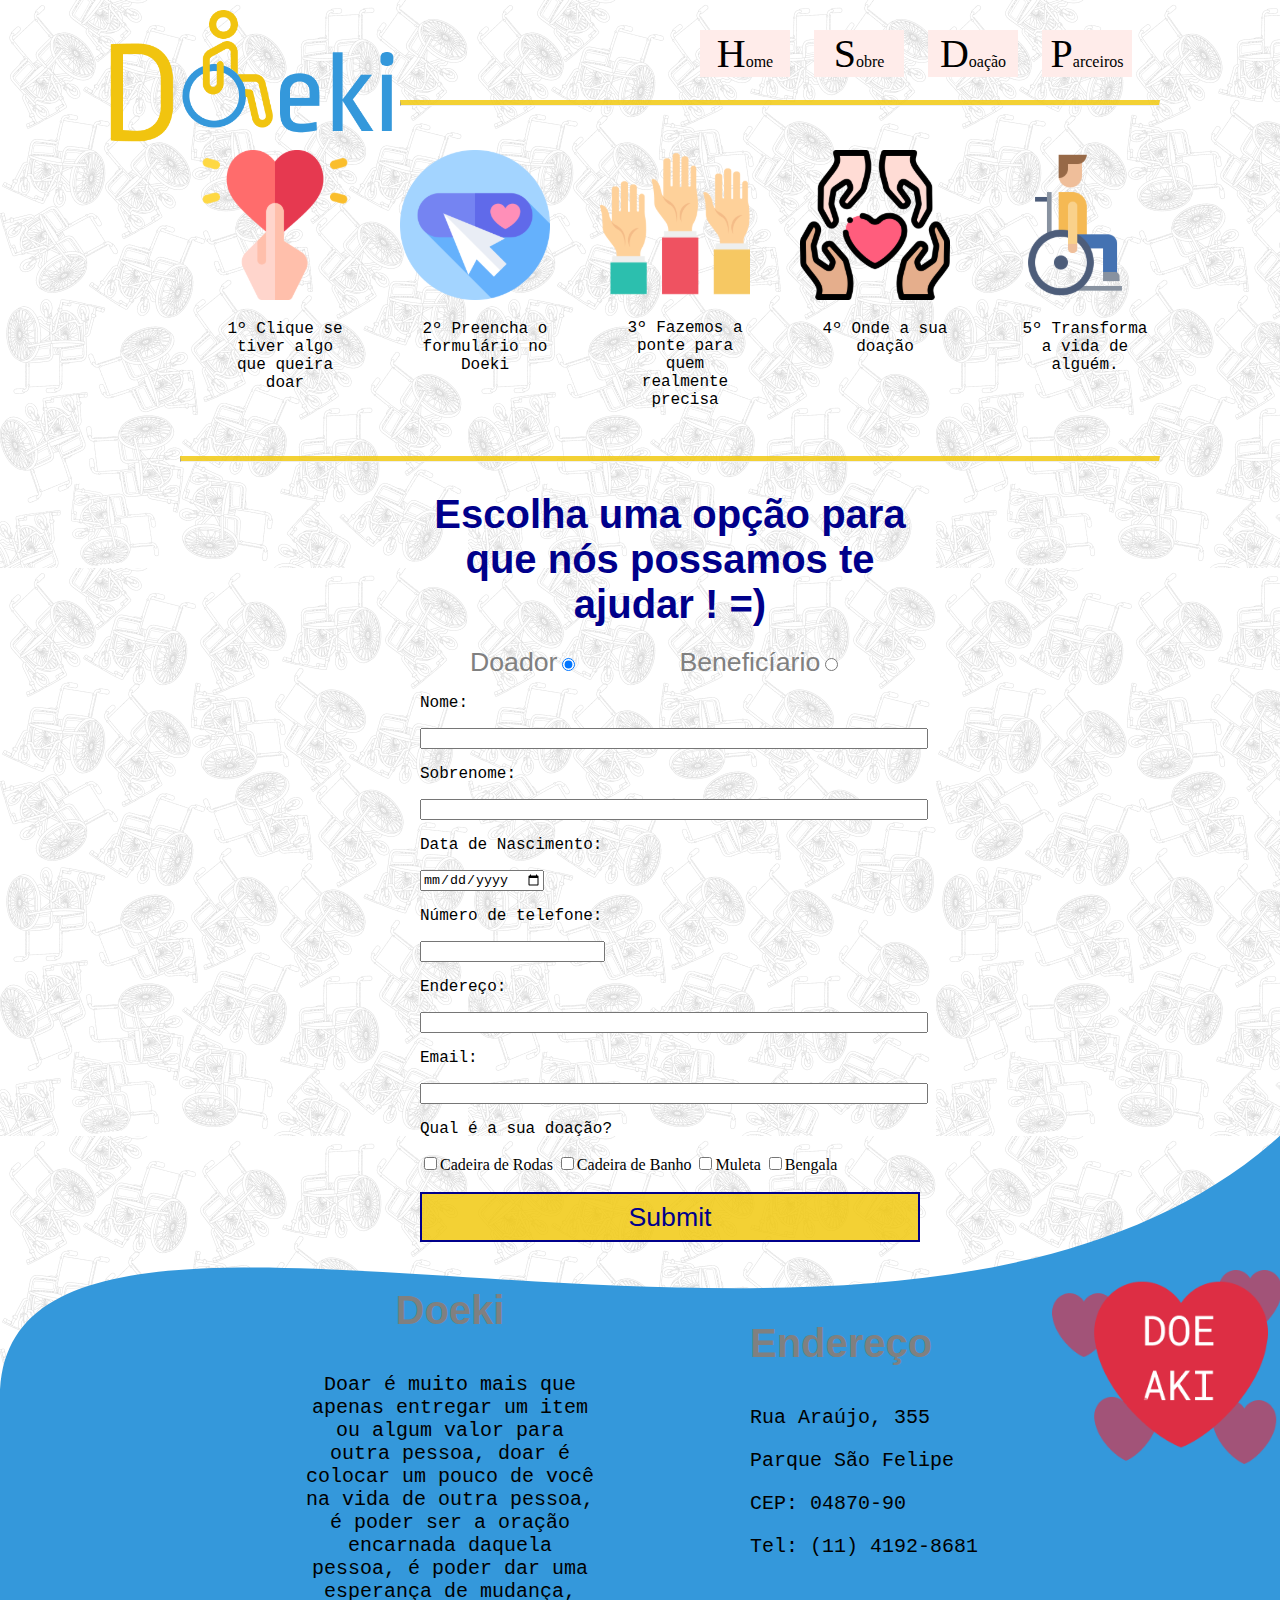
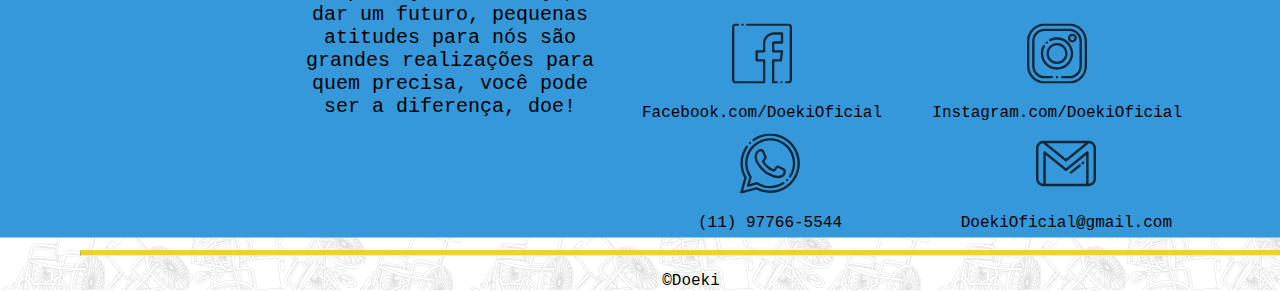
==== doacao.html @ d60c9de2 "Inicio do desenvolvimento do site Doeki, página Home 100% completa e página Doações em processo" ====
<!DOCTYPE html>
<html lang="pt-br">
<head>
    <meta charset="UTF-8">
    <meta name="viewport" content="width=device-width, initial-scale=1.0">
    <title>Doeki | Doação</title>
    <link rel="stylesheet" href="estilos/estilo.css">
</head>
<body>
    <div class="menu2">
        <nav class="menuNav2">
            <div class="bgmenu"><a href="index.html"><span class="drop">H</span>ome</a></div>
            <div class="bgmenu"><a href="sobre.html"><span class="drop">S</span>obre</a></div>
            <div class="bgmenu"><a href="doacao.html"><span class="drop">D</span>oação</a></div>
            <div class="bgmenu"><a href="parceiros.html"><span class="drop">P</span>arceiros</a></div>
        </nav>
        <a href="index.html"><img class="logoDoacao" src="imagens/logoSimFundo.png" alt="Logo-Doeki"></a>
        <hr class="diferente">
    </div>
    <div class="passos">
        <div class="imgApertar">
            <img src="imagens/cliqueCoracao.svg" alt="Clicar-no-Coração" width="150px">
            <p>1º Clique se tiver algo que queira doar</p>
        </div>
        <div class="imgPonteiro">
            <img src="imagens/ponteiro.svg" alt="Ponteiro" width="150px">
            <p>2º Preencha o formulário no Doeki</p>
        </div>
        <div class="imgUniao">
            <img src="imagens/Maos.svg" alt="Mão-Ajudando" width="150px">
            <p>3º Fazemos a ponte para quem realmente precisa</p>
        </div>
        <div class="imgMaoCoracao">
            <img src="imagens/coraMao.svg" alt="Mão-Coração" width="150px">
            <p>4º Onde a sua doação</p>
        </div>
        <div class="imgCadeiranteFeliz">
            <img src="imagens/caderinha.svg" alt="Cadeirante-Feliz" width="150px">
            <p>5º Transforma a vida de alguém.</p>
        </div>
    </div>
    <hr class="divisoriaDoacoes">
    <div class="formulario">
        <h2 class="txtFormulario">Escolha uma opção para que nós possamos te ajudar ! =)</h2>
        <form>
            <div class="conteinerForm">
                <label class="labelForm1" for="radioDoador">Doador</label><input class="radioDoador" type="radio" checked>
                <label class="labelForm2" for="radioBeneficiario">Beneficíario<input class="radioBeneficiario" type="radio"></label>
                <p>Nome: </p>
                <input class="inputNome" type="text">
                <p>Sobrenome: </p>
                <input class="inputSobrenome" type="text">
                <p>Data de Nascimento: </p>
                <input type="date">
                <p>Número de telefone: </p>
                <input type="tel">
                <p>Endereço: </p>
                <input class="inputEndereco" type="text">
                <p>Email: </p>
                <input class="inputEmail" type="text">
                <p>Qual é a sua doação?</p>
                <input type="checkbox" name="item1" value="CadeiradeRodas">Cadeira de Rodas
                <input type="checkbox" name="item2" value="CadeiradeBanho">Cadeira de Banho
                <input type="checkbox" name="item3" value="Muleta">Muleta
                <input type="checkbox" name="item4" value="Bengala">Bengala
                <br><br>
                <input class="botaoEnviar" type="submit">
            </div>
            <div class="fim">
                <section class="fimDoacao">
                    <img src="estilos/imgFooter.svg" alt="BackGround-OndaAzul">
                    <div class="txtDoeki">
                        <h3>Doeki</h3>
                        <p>Doar é muito mais que apenas entregar um item ou algum valor para outra pessoa, doar é colocar um pouco de você na vida de outra pessoa, é poder ser a oração encarnada daquela pessoa, é poder dar uma esperança de mudança, dar um futuro, pequenas atitudes para nós são grandes realizações para quem precisa, você pode ser a diferença, doe!</p>
                    </div>
                    <div class="endereco">
                        <h3 class="enderecoEsq">Endereço</h3>
                       <p>Rua Araújo, 355</p>
                       <p>Parque São Felipe</p>
                       <p>CEP: 04870-90</p>
                       <p>Tel: (11) 4192-8681</p>
                    </div>
                    <div class="botaoDoeaki">
                        <a href="doacao.html"><img class="doeaki" src="imagens/coracao.png" alt="DoeAki"></a>
                    </div>
                    <div class="facebook">
                        <img src="imagens/facebook.svg" alt="Facebook">
                        <p>Facebook.com/DoekiOficial</p>
                    </div>
                    <div class="insta">
                        <img src="imagens/instagram.svg" alt="Instagram">
                        <p>Instagram.com/DoekiOficial</p>
                    </div>
                    <div class="email">
                        <img src="imagens/gmail.svg" alt="Gmail">
                        <p>DoekiOficial@gmail.com</p>
                    </div>
                    <div class="whatsapp">
                        <img src="imagens/whatsapp 3.svg" alt="Whatsapp">
                        <p>(11) 97766-5544</p>
                    </div>
                    <hr>
                    <p>&copy;Doeki</p>
                </section>
            </div>
        </form>
    </div>
        
</body>
</html>
---- estilos/estilo.css ----
body {
    margin-right: 40px;
    margin-left: 100px;
    margin-top: 50px;
    background: url(background-div.png);
}

hr {
    border-top: 5px solid rgba(241, 199, 8, 0.822);
    margin-left: 80px;
    margin-right: 80px;
    
}

p {
    font-family: 'Roboto Mono', monospace;
}

h2{
    color: darkblue;
    text-align: center;
    font-size: 30pt;
    font-family: 'Ropa Sans', sans-serif;
}

h3 {
    color: gray;
    text-align: center;
    font-size: 30pt;
    font-family: 'Ropa Sans', sans-serif;
}
/*Inicio Menu da tela Home*/
.menu1 {
    margin-left: -100px;
    margin-right: -40px;
    margin-top: -50px;
    background-image: url(imagem2.png);
    height: 780px;
    margin-bottom: 30px;
}
.drop {
    font-size: 30pt;
}
.menuNav1 {
    position: absolute;
    top: 60px;
    left: 700px;

}
.menuNav1 a {
    color: white;
    text-decoration: none;
    margin-right: 50px;

}

.logoHome {
    width: 400px;
    position: absolute;
    top: 40px;
    left: 200px;
}

/*Fim Menu da tela Home*/

/*Inicio Resumo Doeki*/
.txtResumo {
    width: 400px;
    display: inline-block;
    vertical-align: top;
    margin-left: 200px;
    margin-top: -35px;
}

.imgResumo {
    display: inline-block;
    width: 400px;
    margin-top: -25px;
    margin-right: 40px;
    margin-left: 50px;
    
}

.amigos {
    height: 300px;
    border-radius: 10px;
    border: gray solid 3px;
    box-shadow: gray 3px 3px 3px;
}
/*Fim Resumo Doeki*/

/*Inicio O poder de mudar uma vida*/
.poderMudar {
    margin-left: 100px;
    
}

.txtPoder {
    width: 800px;
    text-align: center;
    margin: -20px auto 0 auto;
}

.video1 {
    display: inline-block;
    margin-right: 20px;
}

.video2 {
    display: inline-block;
    margin-right: 20px;
}

.video3 {
    display: inline-block;
    margin-bottom: 30px;
}
/*Fim O poder de mudar uma vida*/

/*Inicio Footer Home */
.fimPagina {
    position: absolute;
    width: 1382px;
    height: 837.5px;
    top: 1700px;
    left: 0;
    text-align: center;
    
}

.txtDoeki {
    position: absolute;
    bottom: 100px;
    width: 300px;
    left: 300px;
    font-size: 15pt;
    
}

.endereco {
    position: absolute;
    width: 300px;
    bottom: 260px;
    font-size: 15pt;
    left: 750px;
    text-align: left;
    
}

.enderecoEsq {
    text-align: left;
}

.doeaki {
    position: absolute;
    width: 230px;
    right: 100px;
    top: 270px;
}

.facebook {
    position: absolute;
    bottom: 100px;
    right: 500px;
}

.insta {
    position: absolute;
    bottom: 100px;
    right: 200px;
}

.whatsapp {
    position: absolute;
    bottom: -10px;
    right: 540px;
}

.email {
    position: absolute;
    bottom: -10px;
    right: 210px;
}
/*Fim Footer Home*/

/*Inicio menu demais telas*/
.logoDoacao {
    width: 300px;
    position: absolute;
    top: 10px;
}

.menuNav2 {
    position: absolute;
    top: 30px;
    left: 700px;

}
.bgmenu {
    background-color: rgb(255, 236, 234);
    width: 90px;
    display: inline-block;
    margin-right: 20px;
    text-align: center;
}
.menuNav2 a {
    color: black;
    text-decoration: none;
    width: 40px;
}

.diferente {
    margin-left: 300px;
    margin-top: 100px;
}
/*Fim menu demais telas*/

/*Inicio Passo para doar no Doeki*/
.passos {
    text-align: center;
}

.passos p {
    margin-left: 20px;
}

.imgApertar {
    width: 150px;
    position: absolute;
    top: 150px;
    left: 200px;
}

.imgPonteiro {
    width: 150px;
    position: absolute;
    top: 150px;
    left: 400px;
}

.imgUniao {
    width: 150px;
    position: absolute;
    top: 150px;
    left: 600px;
}

.imgMaoCoracao {
    width: 150px;
    position: absolute;
    top: 150px;
    left: 800px;
}

.imgCadeiranteFeliz {
    width: 150px;
    position: absolute;
    top: 150px;
    left: 1000px;
}

.divisoriaDoacoes {
    margin-top: 350px;
}
/*Fim Passo para doar no Doeki*/

/*Inicio Formulário*/
.formulario {
    text-align: center;
}

.conteinerForm {
    margin: 0 auto 0 auto;
    text-align: left;
    width: 500px;
}

.txtFormulario {
    width: 500px;
    margin: 30px auto 20px auto;
}

.labelForm1, .labelForm2 {
    color: gray;
    text-align: center;
    font-size: 20pt;
    font-family: 'Ropa Sans', sans-serif;
    margin-left: 50px;
}

.radioDoador {
    margin-right: 50px;
}

.inputNome, .inputSobrenome, .inputEndereco, .inputEmail {
    width: 500px;
}

.botaoEnviar {
    width: 500px;
    height: 50px;
    font-size: 20pt;
    background-color: rgba(241, 199, 8, 0.822);
    color: darkblue;
    border: 2px darkblue solid;
}
/*Fim Formulário*/

/*Inicio Footer doação*/
.fimDoacao {
    position: absolute;
    width: 1382px;
    height: 837.5px;
    left: 0;
    text-align: center;
    top: 1000px;
    
}

.txtDoeki {
    position: absolute;
    bottom: 100px;
    width: 300px;
    left: 300px;
    font-size: 15pt;
    
}

.endereco {
    position: absolute;
    width: 300px;
    bottom: 260px;
    font-size: 15pt;
    left: 750px;
    text-align: left;
    
}

.enderecoEsq {
    text-align: left;
}

.doeaki {
    position: absolute;
    width: 230px;
    right: 100px;
    top: 270px;
}

.facebook {
    position: absolute;
    bottom: 100px;
    right: 500px;
}

.insta {
    position: absolute;
    bottom: 100px;
    right: 200px;
}

.whatsapp {
    position: absolute;
    bottom: -10px;
    right: 540px;
}

.email {
    position: absolute;
    bottom: -10px;
    right: 210px;
}
/*Fim Footer doação*/
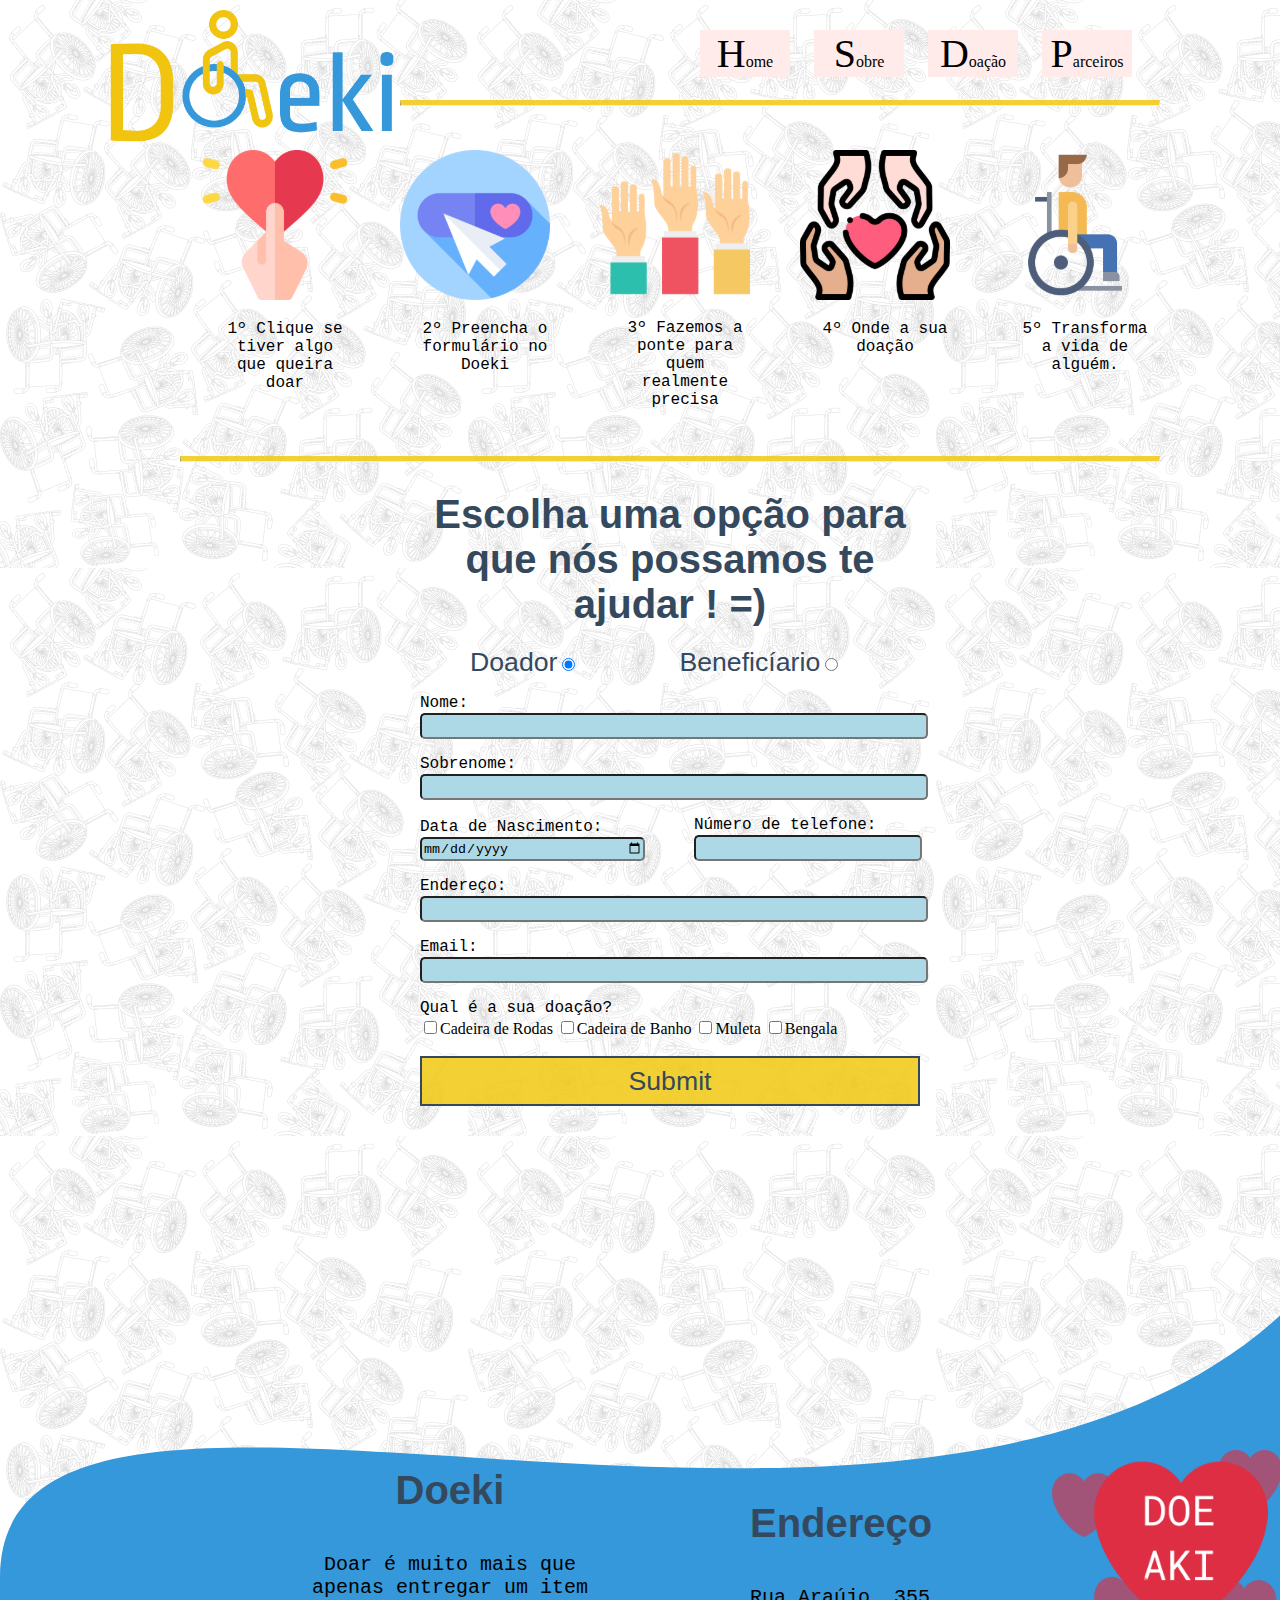
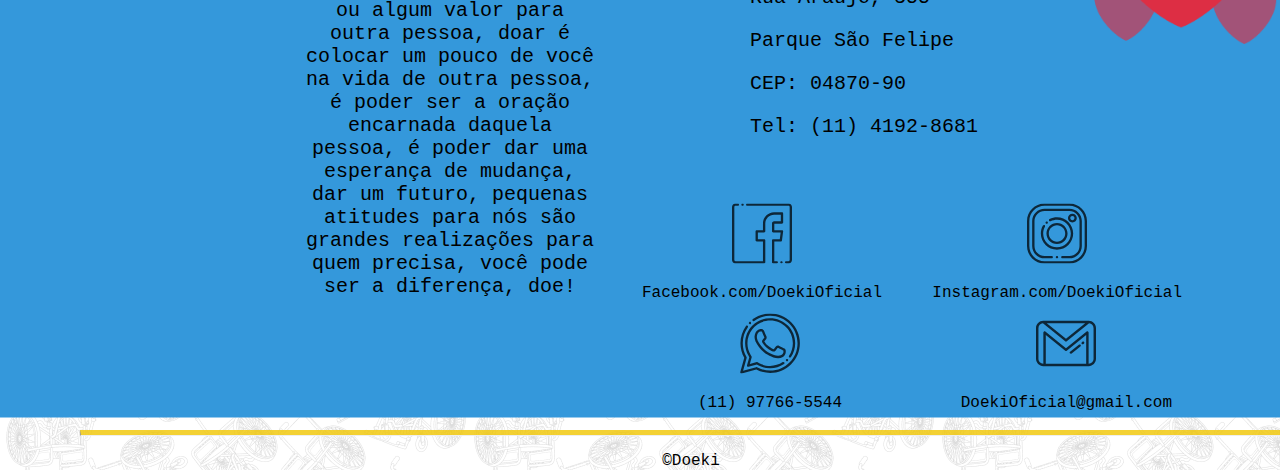
==== commit 47522cf5: "Pagina doação terminada, cores atualizadas e formulário completo em HTML" ====
--- a/doacao.html
+++ b/doacao.html
@@ -1,11 +1,13 @@
 <!DOCTYPE html>
 <html lang="pt-br">
+
 <head>
     <meta charset="UTF-8">
     <meta name="viewport" content="width=device-width, initial-scale=1.0">
     <title>Doeki | Doação</title>
     <link rel="stylesheet" href="estilos/estilo.css">
 </head>
+
 <body>
     <div class="menu2">
         <nav class="menuNav2">
@@ -44,67 +46,79 @@
         <h2 class="txtFormulario">Escolha uma opção para que nós possamos te ajudar ! =)</h2>
         <form>
             <div class="conteinerForm">
-                <label class="labelForm1" for="radioDoador">Doador</label><input class="radioDoador" type="radio" checked>
-                <label class="labelForm2" for="radioBeneficiario">Beneficíario<input class="radioBeneficiario" type="radio"></label>
+                <label class="labelForm1" for="radioDoador">Doador</label><input class="radioDoador" type="radio"
+                    checked>
+                <label class="labelForm2" for="radioBeneficiario">Beneficíario<input class="radioBeneficiario"
+                        type="radio"></label>
                 <p>Nome: </p>
                 <input class="inputNome" type="text">
                 <p>Sobrenome: </p>
                 <input class="inputSobrenome" type="text">
-                <p>Data de Nascimento: </p>
-                <input type="date">
-                <p>Número de telefone: </p>
-                <input type="tel">
+                <div class="dataNasc">
+                    <p>Data de Nascimento: </p>
+                    <input class="inputData" type="date">
+                </div>
+                <div class="telefone">
+                    <p>Número de telefone: </p>
+                    <input class="inputTel" type="text">
+                </div>
                 <p>Endereço: </p>
                 <input class="inputEndereco" type="text">
                 <p>Email: </p>
                 <input class="inputEmail" type="text">
                 <p>Qual é a sua doação?</p>
-                <input type="checkbox" name="item1" value="CadeiradeRodas">Cadeira de Rodas
-                <input type="checkbox" name="item2" value="CadeiradeBanho">Cadeira de Banho
-                <input type="checkbox" name="item3" value="Muleta">Muleta
-                <input type="checkbox" name="item4" value="Bengala">Bengala
+                <input class="check" type="checkbox" name="item1" value="CadeiradeRodas">Cadeira de Rodas
+                <input class="check" type="checkbox" name="item2" value="CadeiradeBanho">Cadeira de Banho
+                <input class="check" type="checkbox" name="item3" value="Muleta">Muleta
+                <input class="check" type="checkbox" name="item4" value="Bengala">Bengala
                 <br><br>
                 <input class="botaoEnviar" type="submit">
             </div>
-            <div class="fim">
-                <section class="fimDoacao">
-                    <img src="estilos/imgFooter.svg" alt="BackGround-OndaAzul">
-                    <div class="txtDoeki">
-                        <h3>Doeki</h3>
-                        <p>Doar é muito mais que apenas entregar um item ou algum valor para outra pessoa, doar é colocar um pouco de você na vida de outra pessoa, é poder ser a oração encarnada daquela pessoa, é poder dar uma esperança de mudança, dar um futuro, pequenas atitudes para nós são grandes realizações para quem precisa, você pode ser a diferença, doe!</p>
-                    </div>
-                    <div class="endereco">
-                        <h3 class="enderecoEsq">Endereço</h3>
-                       <p>Rua Araújo, 355</p>
-                       <p>Parque São Felipe</p>
-                       <p>CEP: 04870-90</p>
-                       <p>Tel: (11) 4192-8681</p>
-                    </div>
-                    <div class="botaoDoeaki">
-                        <a href="doacao.html"><img class="doeaki" src="imagens/coracao.png" alt="DoeAki"></a>
-                    </div>
-                    <div class="facebook">
-                        <img src="imagens/facebook.svg" alt="Facebook">
-                        <p>Facebook.com/DoekiOficial</p>
-                    </div>
-                    <div class="insta">
-                        <img src="imagens/instagram.svg" alt="Instagram">
-                        <p>Instagram.com/DoekiOficial</p>
-                    </div>
-                    <div class="email">
-                        <img src="imagens/gmail.svg" alt="Gmail">
-                        <p>DoekiOficial@gmail.com</p>
-                    </div>
-                    <div class="whatsapp">
-                        <img src="imagens/whatsapp 3.svg" alt="Whatsapp">
-                        <p>(11) 97766-5544</p>
-                    </div>
-                    <hr>
-                    <p>&copy;Doeki</p>
-                </section>
-            </div>
         </form>
     </div>
-        
+
+    <div class="finalDoacao">
+        <section class="fimDoacao">
+            <img src="estilos/imgFooter.svg" alt="BackGround-OndaAzul">
+            <div class="txtDoeki">
+                <h3>Doeki</h3>
+                <p>Doar é muito mais que apenas entregar um item ou algum valor para outra pessoa, doar é colocar um
+                    pouco de você na vida de outra pessoa, é poder ser a oração encarnada daquela pessoa, é poder dar
+                    uma esperança de mudança, dar um futuro, pequenas atitudes para nós são grandes realizações para
+                    quem precisa, você pode ser a diferença, doe!</p>
+            </div>
+            <div class="endereco">
+                <h3 class="enderecoEsq">Endereço</h3>
+                <p>Rua Araújo, 355</p>
+                <p>Parque São Felipe</p>
+                <p>CEP: 04870-90</p>
+                <p>Tel: (11) 4192-8681</p>
+            </div>
+            <div class="botaoDoeaki">
+                <a href="doacao.html"><img class="doeaki" src="imagens/coracao.png" alt="DoeAki"></a>
+            </div>
+            <div class="facebook">
+                <img src="imagens/facebook.svg" alt="Facebook">
+                <p>Facebook.com/DoekiOficial</p>
+            </div>
+            <div class="insta">
+                <img src="imagens/instagram.svg" alt="Instagram">
+                <p>Instagram.com/DoekiOficial</p>
+            </div>
+            <div class="email">
+                <img src="imagens/gmail.svg" alt="Gmail">
+                <p>DoekiOficial@gmail.com</p>
+            </div>
+            <div class="whatsapp">
+                <img src="imagens/whatsapp 3.svg" alt="Whatsapp">
+                <p>(11) 97766-5544</p>
+            </div>
+            <hr>
+            <p>&copy;Doeki</p>
+        </section>
+    </div>
+
+
 </body>
+
 </html>--- a/estilos/estilo.css
+++ b/estilos/estilo.css
@@ -18,14 +18,14 @@
 }
 
 h2{
-    color: darkblue;
+    color: #34495E;
     text-align: center;
     font-size: 30pt;
     font-family: 'Ropa Sans', sans-serif;
 }
 
 h3 {
-    color: gray;
+    color: #34495E;
     text-align: center;
     font-size: 30pt;
     font-family: 'Ropa Sans', sans-serif;
@@ -123,10 +123,10 @@
     position: absolute;
     width: 1382px;
     height: 837.5px;
-    top: 1700px;
+    top: 1830px;
     left: 0;
     text-align: center;
-    
+    border: dotted red 1px;
 }
 
 .txtDoeki {
@@ -272,8 +272,15 @@
 
 .conteinerForm {
     margin: 0 auto 0 auto;
+    width: 500px;
     text-align: left;
-    width: 500px;
+}
+
+
+
+.conteinerForm p {
+    margin-bottom: 1px;
+    
 }
 
 .txtFormulario {
@@ -282,7 +289,7 @@
 }
 
 .labelForm1, .labelForm2 {
-    color: gray;
+    color: #34495E;
     text-align: center;
     font-size: 20pt;
     font-family: 'Ropa Sans', sans-serif;
@@ -293,17 +300,39 @@
     margin-right: 50px;
 }
 
+.dataNasc {
+    margin-right:45px ;
+    width: 225px ;
+    display: inline-block;
+}
+
+.telefone {
+    width: 225px;
+    display: inline-block;
+}
+
+.inputData, .inputTel {
+    background-color: lightblue;
+    border-radius: 5px;
+    height: 20px;
+    width: 220px;
+}
+
 .inputNome, .inputSobrenome, .inputEndereco, .inputEmail {
     width: 500px;
-}
-
-.botaoEnviar {
+    background-color: lightblue;
+    border-radius: 5px;
+    height: 20px;
+
+}
+
+.conteinerForm .botaoEnviar {
     width: 500px;
     height: 50px;
     font-size: 20pt;
     background-color: rgba(241, 199, 8, 0.822);
-    color: darkblue;
-    border: 2px darkblue solid;
+    color: #34495E;
+    border: 2px #34495E solid;
 }
 /*Fim Formulário*/
 
@@ -314,8 +343,7 @@
     height: 837.5px;
     left: 0;
     text-align: center;
-    top: 1000px;
-    
+    top: 1180px;
 }
 
 .txtDoeki {
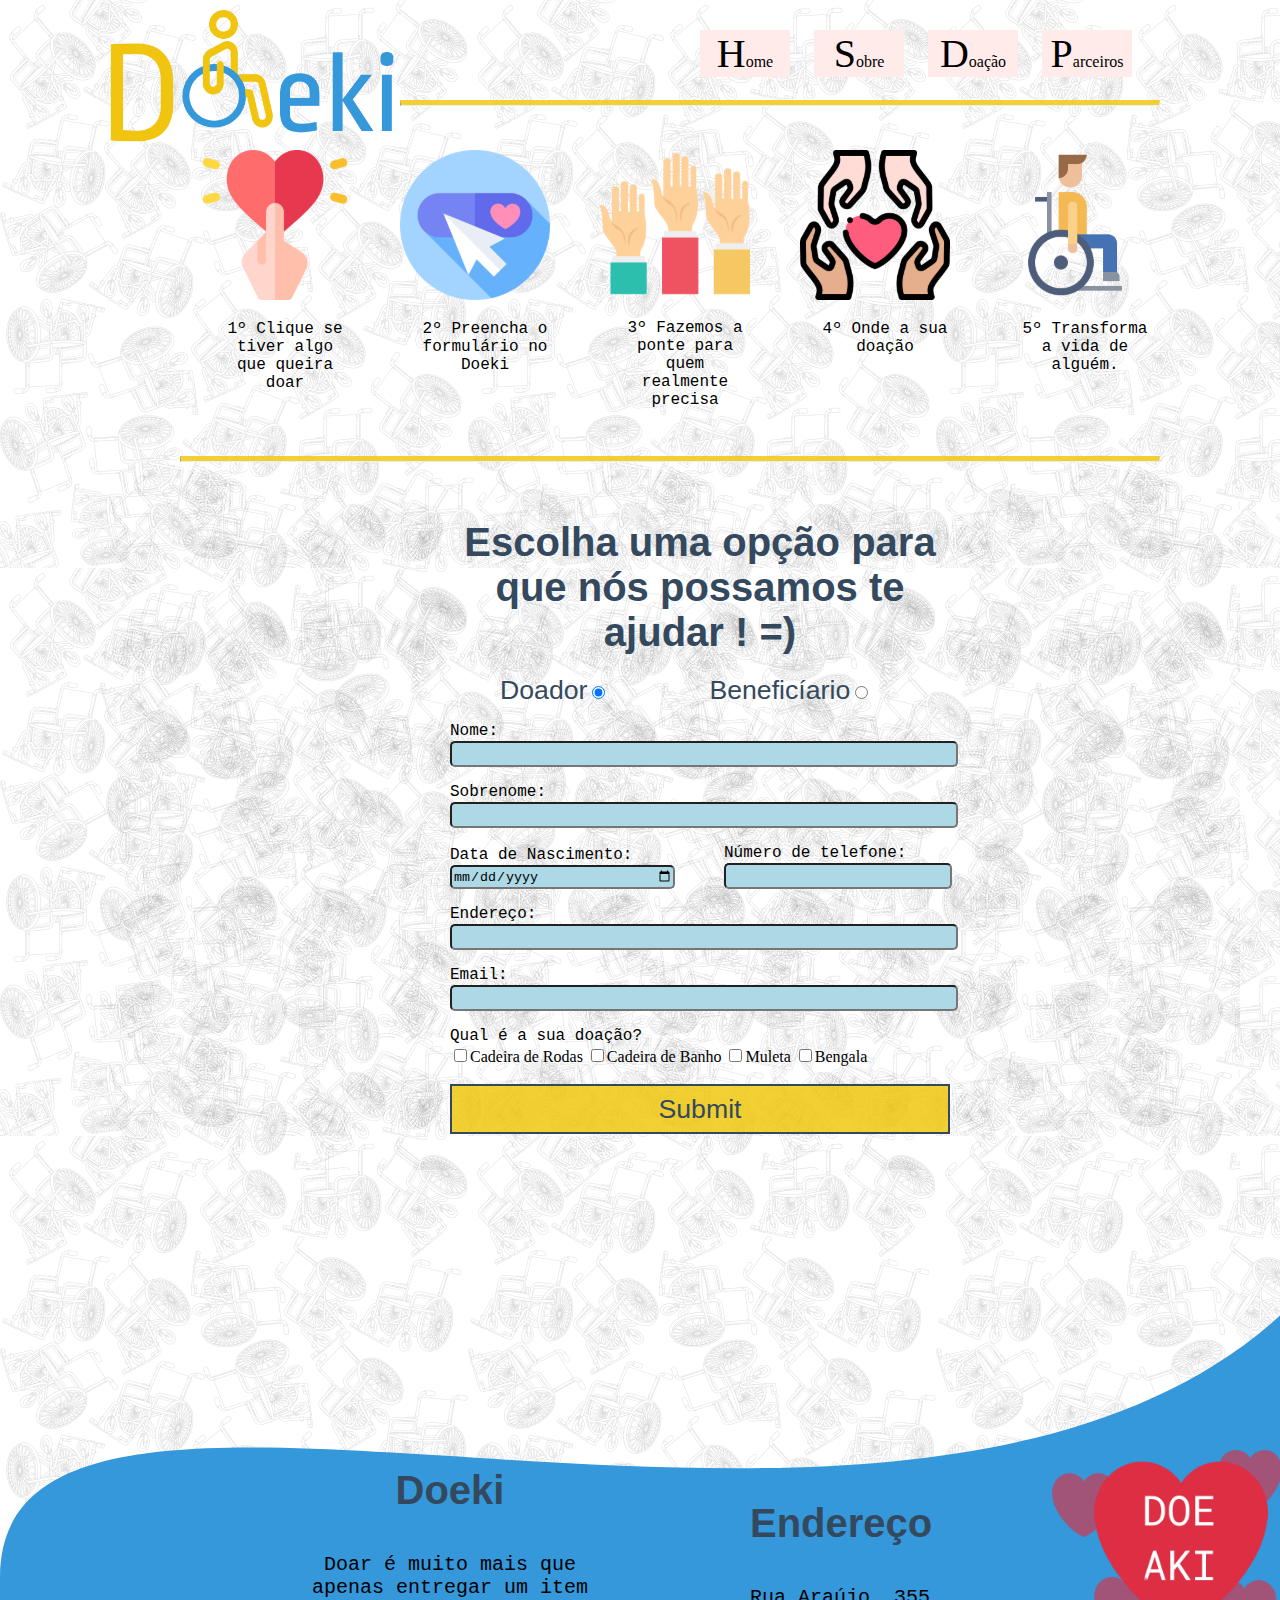
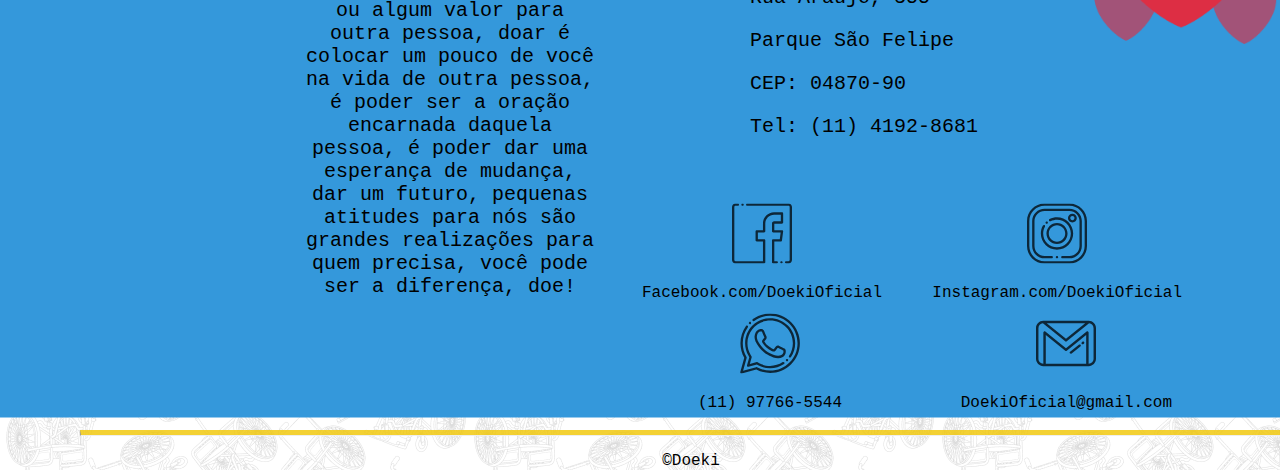
==== commit 4d5b2f6c: "Adicionado um iframe para o formulário e duas páginas para serem usadas em formulários diferentes" ====
--- a/doacao.html
+++ b/doacao.html
@@ -43,37 +43,8 @@
     </div>
     <hr class="divisoriaDoacoes">
     <div class="formulario">
-        <h2 class="txtFormulario">Escolha uma opção para que nós possamos te ajudar ! =)</h2>
-        <form>
-            <div class="conteinerForm">
-                <label class="labelForm1" for="radioDoador">Doador</label><input class="radioDoador" type="radio"
-                    checked>
-                <label class="labelForm2" for="radioBeneficiario">Beneficíario<input class="radioBeneficiario"
-                        type="radio"></label>
-                <p>Nome: </p>
-                <input class="inputNome" type="text">
-                <p>Sobrenome: </p>
-                <input class="inputSobrenome" type="text">
-                <div class="dataNasc">
-                    <p>Data de Nascimento: </p>
-                    <input class="inputData" type="date">
-                </div>
-                <div class="telefone">
-                    <p>Número de telefone: </p>
-                    <input class="inputTel" type="text">
-                </div>
-                <p>Endereço: </p>
-                <input class="inputEndereco" type="text">
-                <p>Email: </p>
-                <input class="inputEmail" type="text">
-                <p>Qual é a sua doação?</p>
-                <input class="check" type="checkbox" name="item1" value="CadeiradeRodas">Cadeira de Rodas
-                <input class="check" type="checkbox" name="item2" value="CadeiradeBanho">Cadeira de Banho
-                <input class="check" type="checkbox" name="item3" value="Muleta">Muleta
-                <input class="check" type="checkbox" name="item4" value="Bengala">Bengala
-                <br><br>
-                <input class="botaoEnviar" type="submit">
-            </div>
+       <iframe src="formularioDoador.html" frameborder="0"></iframe>
+    </div>
         </form>
     </div>
 
--- a/estilos/estilo.css
+++ b/estilos/estilo.css
@@ -334,6 +334,11 @@
     color: #34495E;
     border: 2px #34495E solid;
 }
+
+iframe {
+    width: 100%;
+    height: 700px;
+}
 /*Fim Formulário*/
 
 /*Inicio Footer doação*/
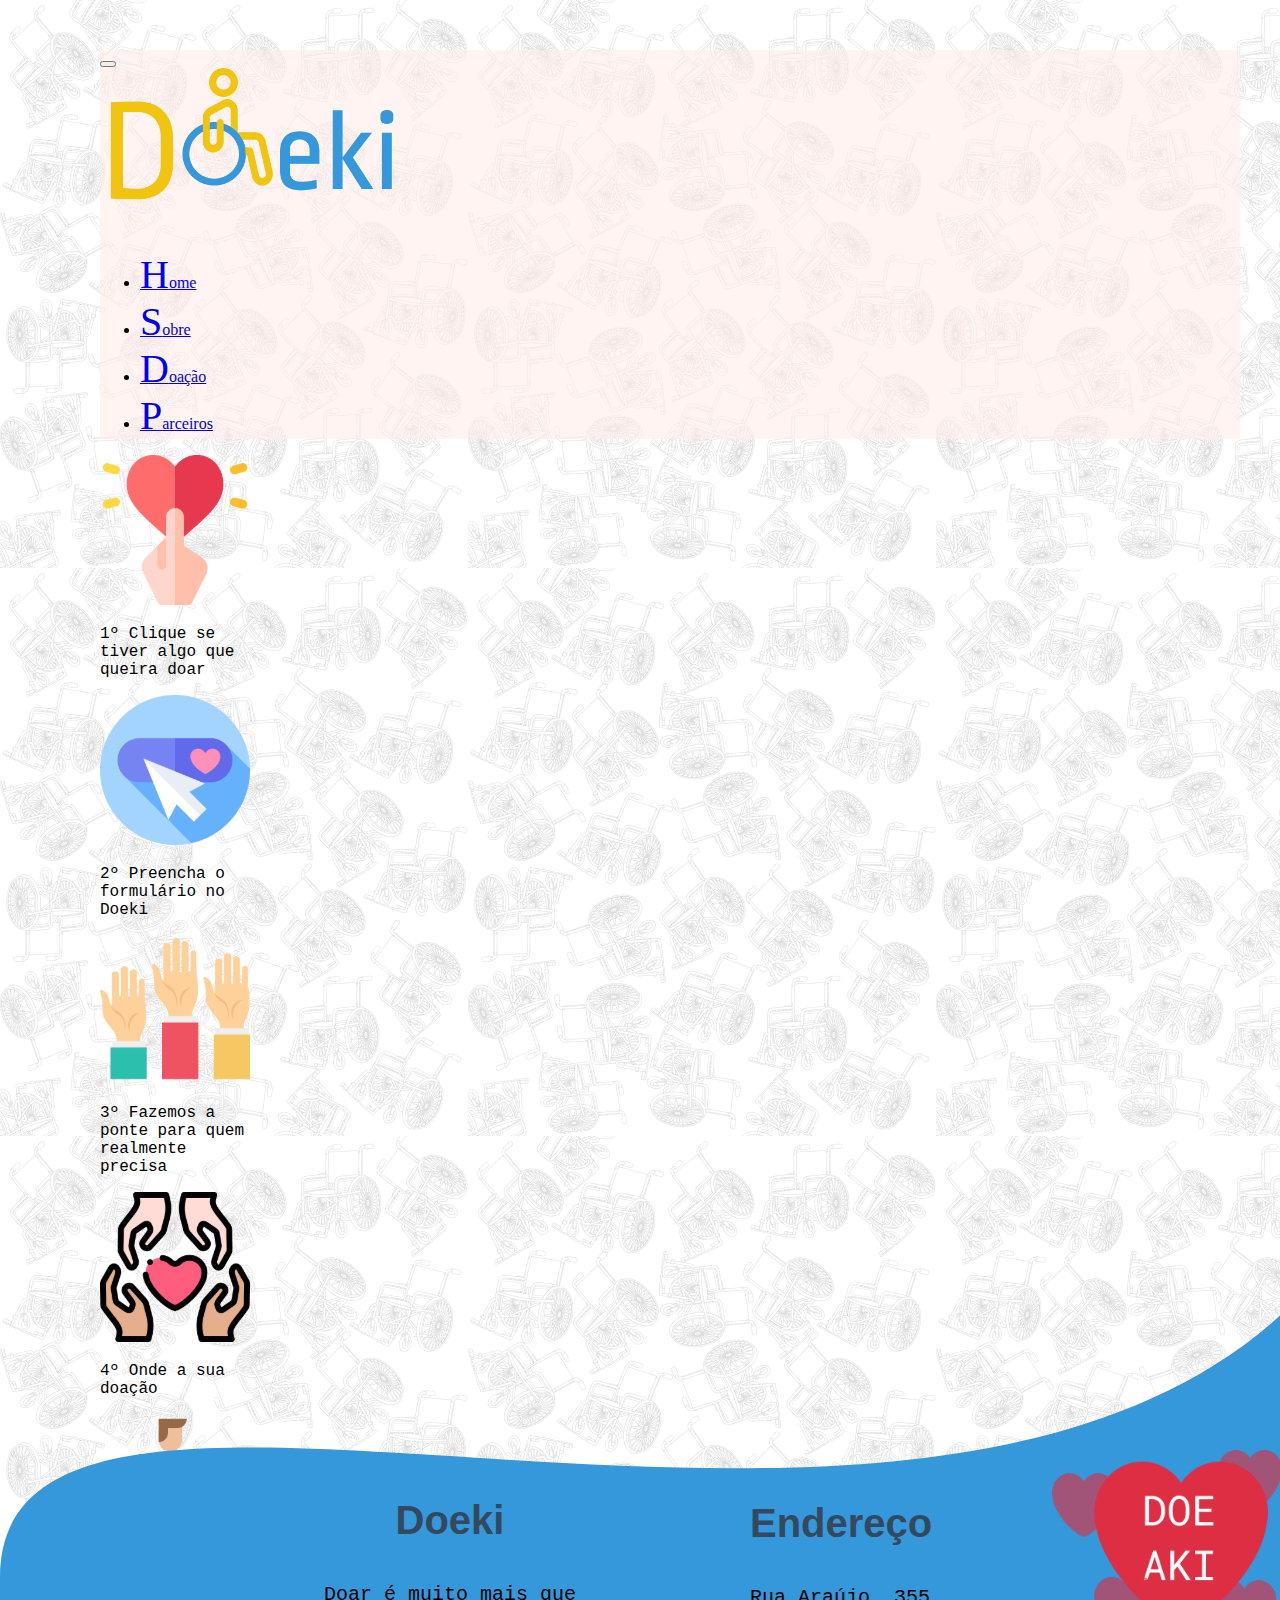
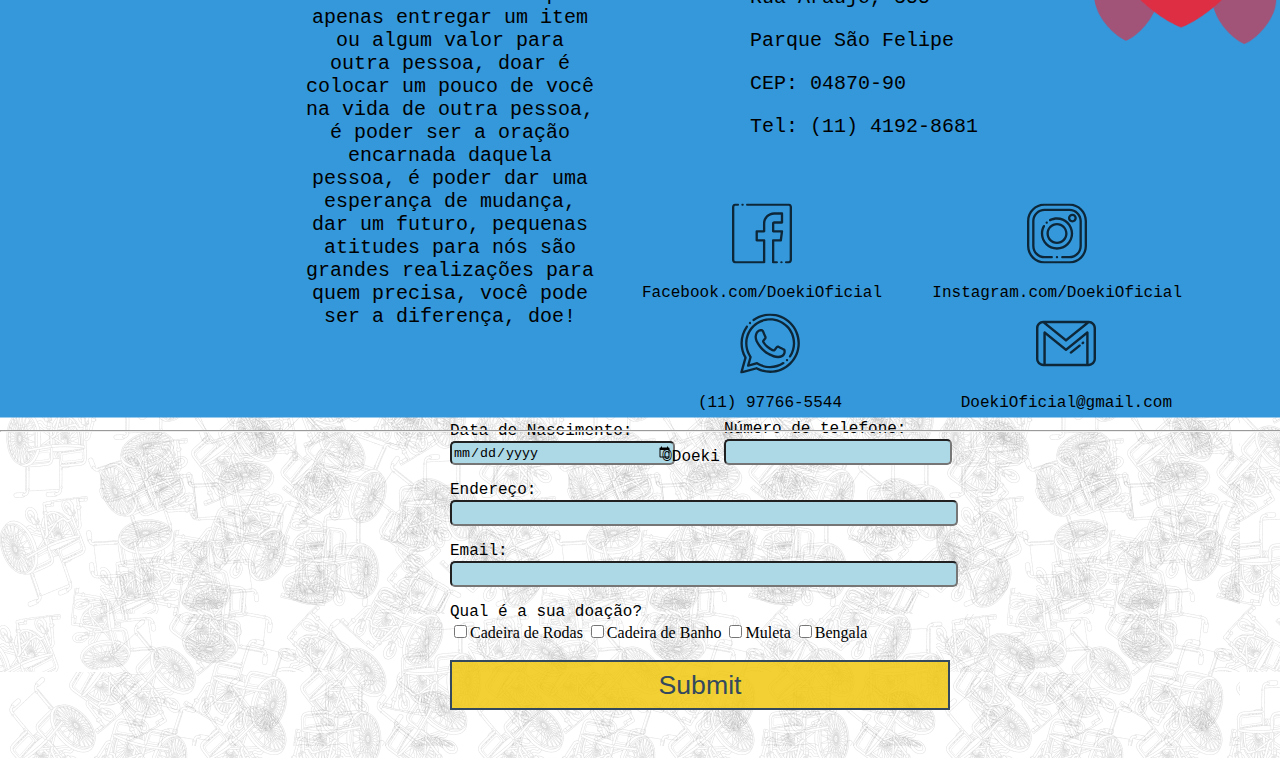
==== commit fa074f10: "Adicionado responsividade nas páginas, Sobre, Doações e Parceiros com Bootstrap" ====
--- a/doacao.html
+++ b/doacao.html
@@ -6,46 +6,69 @@
     <meta name="viewport" content="width=device-width, initial-scale=1.0">
     <title>Doeki | Doação</title>
     <link rel="stylesheet" href="estilos/estilo.css">
+    <link rel="stylesheet" href="https://cdn.jsdelivr.net/npm/bootstrap@4.5.3/dist/css/bootstrap.min.css"
+        integrity="sha384-TX8t27EcRE3e/ihU7zmQxVncDAy5uIKz4rEkgIXeMed4M0jlfIDPvg6uqKI2xXr2" crossorigin="anonymous">
 </head>
 
 <body>
-    <div class="menu2">
-        <nav class="menuNav2">
-            <div class="bgmenu"><a href="index.html"><span class="drop">H</span>ome</a></div>
-            <div class="bgmenu"><a href="sobre.html"><span class="drop">S</span>obre</a></div>
-            <div class="bgmenu"><a href="doacao.html"><span class="drop">D</span>oação</a></div>
-            <div class="bgmenu"><a href="parceiros.html"><span class="drop">P</span>arceiros</a></div>
-        </nav>
-        <a href="index.html"><img class="logoDoacao" src="imagens/logoSimFundo.png" alt="Logo-Doeki"></a>
-        <hr class="diferente">
+    <div class="container-fluid">
+        <div class="menu2">
+            <nav class="navbar navbar-expand-md navbar-dark mt-1 mb-4"
+                style="background-color: rgba(255, 236, 234, 0.6); width: 100%;">
+                <button class="navbar-toggler bg-primary" type="button" data-toggle="collapse" data-target="#navbarNav"
+                    aria-controls="navbarNav" aria-expanded="false" aria-label="Alterna navegação">
+                    <span class="navbar-toggler-icon"></span>
+                </button>
+                <div class="collapse navbar-collapse" id="navbarNav">
+                    <a href="index.html" class="mx-5 navbar-brand"><img class="logoDoacao"
+                            src="imagens/logoSimFundo.png" alt=""></a>
+                    <ul class="navbar-nav">
+                        <li class="nav-item active">
+                            <a class="text-dark nav-link" href="index.html"><span class="drop">H</span>ome</a>
+                        </li>
+                        <li class="nav-item">
+                            <a class="text-dark nav-link" href="sobre.html"><span class="drop">S</span>obre</a>
+                        </li>
+                        <li class="nav-item">
+                            <a class="text-dark nav-link" href="doacao.html"><span class="drop">D</span>oação</a>
+                        </li>
+                        <li class="nav-item">
+                            <a class="text-dark nav-link" href="parceiros.html"><span class="drop">P</span>arceiros</a>
+                        </li>
+                    </ul>
+                </div>
+            </nav>
+        </div>
     </div>
-    <div class="passos">
-        <div class="imgApertar">
+
+
+    <div class="passos row container-fluid">
+        <div class="imgApertar container col text-center">
             <img src="imagens/cliqueCoracao.svg" alt="Clicar-no-Coração" width="150px">
             <p>1º Clique se tiver algo que queira doar</p>
         </div>
-        <div class="imgPonteiro">
+        <div class="imgPonteiro container col text-center">
             <img src="imagens/ponteiro.svg" alt="Ponteiro" width="150px">
             <p>2º Preencha o formulário no Doeki</p>
         </div>
-        <div class="imgUniao">
+        <div class="imgUniao container col text-center">
             <img src="imagens/Maos.svg" alt="Mão-Ajudando" width="150px">
             <p>3º Fazemos a ponte para quem realmente precisa</p>
         </div>
-        <div class="imgMaoCoracao">
+        <div class="imgMaoCoracao container col text-center">
             <img src="imagens/coraMao.svg" alt="Mão-Coração" width="150px">
             <p>4º Onde a sua doação</p>
         </div>
-        <div class="imgCadeiranteFeliz">
+        <div class="imgCadeiranteFeliz container col text-center">
             <img src="imagens/caderinha.svg" alt="Cadeirante-Feliz" width="150px">
             <p>5º Transforma a vida de alguém.</p>
         </div>
     </div>
-    <hr class="divisoriaDoacoes">
+    <hr class="divisoriaDoacoes bg-warning">
     <div class="formulario">
-       <iframe src="formularioDoador.html" frameborder="0"></iframe>
+        <iframe class="frameForm" src="formularioDoador.html" frameborder="0"></iframe>
     </div>
-        </form>
+    </form>
     </div>
 
     <div class="finalDoacao">
@@ -84,12 +107,76 @@
                 <img src="imagens/whatsapp 3.svg" alt="Whatsapp">
                 <p>(11) 97766-5544</p>
             </div>
-            <hr>
+            <hr class="bg-warning">
             <p>&copy;Doeki</p>
         </section>
     </div>
 
 
+    <div class="container invisivelParceiros">
+        <div class="finalSobre">
+            <section class="fimInvisivel">
+                <hr class="bg-warning">
+                <div class="container row" style="margin-top: 150px;">
+                    <div class="txtDoekiInvisivel col container mr-1 mb-1"
+                        style="background-color: rgba(203, 236, 247, 0.5);">
+                        <h3>Doeki</h3>
+                        <p>Doar é muito mais que apenas entregar um item ou algum valor para outra pessoa, doar é
+                            colocar um
+                            pouco de você na vida de outra pessoa, é poder ser a oração encarnada daquela pessoa, é
+                            poder dar
+                            uma esperança de mudança, dar um futuro, pequenas atitudes para nós são grandes
+                            realizações
+                            para
+                            quem precisa, você pode ser a diferença, doe!</p>
+                    </div>
+                    <div class="enderecoInvisivel col container mr-1 mb-1"
+                        style="background-color: rgba(203, 236, 247, 0.5);">
+                        <h3 class="enderecoEsq2">Endereço</h3>
+                        <p>Rua Araújo, 355</p>
+                        <p>Parque São Felipe</p>
+                        <p>CEP: 04870-90</p>
+                        <p>Tel: (11) 4192-8681</p>
+                    </div>
+                    <div class="botaoDoeaki2 col container mr-1 mb-1"
+                        style="background-color: rgba(203, 236, 247, 0.5);">
+                        <a href="doacao.html"><img class="doeaki2" src="imagens/coracao.png" alt="DoeAki"></a>
+                    </div>
+                </div>
+        </div>
+        <div class="container row text-center" style="margin-top: 100px;">
+            <div class="facebookInvisivel container col mr-1 mb-1" style="background-color: rgba(203, 236, 247, 0.5);">
+                <img src="imagens/facebook.svg" alt="Facebook">
+                <p>Facebook.com/DoekiOficial</p>
+            </div>
+            <div class="instaInvisivel container col mr-1 mb-1" style="background-color: rgba(203, 236, 247, 0.5);">
+                <img src="imagens/instagram.svg" alt="Instagram">
+                <p>Instagram.com/DoekiOficial</p>
+            </div>
+            <div class="emailInvisivel container col mr-1 mb-1" style="background-color: rgba(203, 236, 247, 0.5);">
+                <img src="imagens/gmail.svg" alt="Gmail">
+                <p>DoekiOficial@gmail.com</p>
+            </div>
+            <div class="whatsappInvisivel container col mr-1 mb-1" style="background-color: rgba(203, 236, 247, 0.5);">
+                <img src="imagens/whatsapp 3.svg" alt="Whatsapp">
+                <p>(11) 97766-5544</p>
+            </div>
+        </div>
+        <div class="container text-center">
+            <hr class="bg-warning">
+            <p>&copy;Doeki</p>
+            </section>
+        </div>
+    </div>
+
+
+    <script src="https://code.jquery.com/jquery-3.5.1.slim.min.js"
+        integrity="sha384-DfXdz2htPH0lsSSs5nCTpuj/zy4C+OGpamoFVy38MVBnE+IbbVYUew+OrCXaRkfj"
+        crossorigin="anonymous"></script>
+    <script src="https://cdn.jsdelivr.net/npm/bootstrap@4.5.3/dist/js/bootstrap.bundle.min.js"
+        integrity="sha384-ho+j7jyWK8fNQe+A12Hb8AhRq26LrZ/JpcUGGOn+Y7RsweNrtN/tE3MoK7ZeZDyx"
+        crossorigin="anonymous"></script>
+
 </body>
 
 </html>--- a/estilos/estilo.css
+++ b/estilos/estilo.css
@@ -4,13 +4,6 @@
     margin-left: 100px;
     margin-top: 50px;
     background: url(background-div.png);
-}
-
-hr {
-    border-top: 5px solid rgba(241, 199, 8, 0.822);
-    margin-left: 80px;
-    margin-right: 80px;
-    
 }
 
 p {
@@ -38,6 +31,8 @@
     background-image: url(imagem2.png);
     height: 780px;
     margin-bottom: 30px;
+    background-size: 100%;
+    background-repeat: no-repeat;
 }
 .drop {
     font-size: 30pt;
@@ -71,6 +66,8 @@
     vertical-align: top;
     margin-left: 200px;
     margin-top: -35px;
+    background-color: rgba(203, 236, 247, 0.5);
+    border-radius:8px ;
 }
 
 .imgResumo {
@@ -100,6 +97,8 @@
     width: 800px;
     text-align: center;
     margin: -20px auto 0 auto;
+    background-color: rgba(203, 236, 247, 0.5);
+    border-radius:8px ;
 }
 
 .video1 {
@@ -126,7 +125,6 @@
     top: 1830px;
     left: 0;
     text-align: center;
-    border: dotted red 1px;
 }
 
 .txtDoeki {
@@ -187,22 +185,17 @@
 /*Inicio menu demais telas*/
 .logoDoacao {
     width: 300px;
-    position: absolute;
     top: 10px;
 }
 
 .menuNav2 {
-    position: absolute;
     top: 30px;
-    left: 700px;
-
 }
 .bgmenu {
     background-color: rgb(255, 236, 234);
-    width: 90px;
-    display: inline-block;
     margin-right: 20px;
-    text-align: center;
+    height: 50px;
+
 }
 .menuNav2 a {
     color: black;
@@ -212,57 +205,32 @@
 
 .diferente {
     margin-left: 300px;
-    margin-top: 100px;
+    margin-top: -45px;
 }
 /*Fim menu demais telas*/
 
 /*Inicio Passo para doar no Doeki*/
-.passos {
-    text-align: center;
-}
-
-.passos p {
-    margin-left: 20px;
-}
 
 .imgApertar {
     width: 150px;
-    position: absolute;
-    top: 150px;
-    left: 200px;
 }
 
 .imgPonteiro {
     width: 150px;
-    position: absolute;
-    top: 150px;
-    left: 400px;
 }
 
 .imgUniao {
     width: 150px;
-    position: absolute;
-    top: 150px;
-    left: 600px;
 }
 
 .imgMaoCoracao {
     width: 150px;
-    position: absolute;
-    top: 150px;
-    left: 800px;
 }
 
 .imgCadeiranteFeliz {
     width: 150px;
-    position: absolute;
-    top: 150px;
-    left: 1000px;
-}
-
-.divisoriaDoacoes {
-    margin-top: 350px;
-}
+}
+
 /*Fim Passo para doar no Doeki*/
 
 /*Inicio Formulário*/
@@ -335,7 +303,7 @@
     border: 2px #34495E solid;
 }
 
-iframe {
+.frameForm {
     width: 100%;
     height: 700px;
 }
@@ -352,12 +320,10 @@
 }
 
 .txtDoeki {
-    position: absolute;
-    bottom: 100px;
+    bottom: 70px;
     width: 300px;
     left: 300px;
     font-size: 15pt;
-    
 }
 
 .endereco {
@@ -404,4 +370,299 @@
     bottom: -10px;
     right: 210px;
 }
-/*Fim Footer doação*/+/*Fim Footer doação*/
+
+/*Inicio Página sobre*/
+
+.h3Sobre{
+    width:100%;
+    height:100% ;
+    display: flex;
+    justify-content: center;
+    color: #34495e;
+    font-size: 30px;
+}
+
+
+.quemSomos h2{
+    color: #34495e;
+}
+.textoQuemSomos{
+    width: 700px;
+    margin: 30px auto;
+    border-radius:8px ;
+    padding: 10px;
+    font-family: 'Roboto Mono', monospace;
+    background-color: rgba(203, 236, 247, 0.5);
+}
+
+.divisoriaSobre{
+    margin:20px auto;
+    
+}
+
+.planejamento{
+    width: 100%;
+    height: 100%;
+    display: inline-flex;
+    justify-content: baseline ;
+    align-items: baseline;
+    
+}
+
+
+.blocoMV{
+    display: inline-block;
+    align-items: flex-end;
+}
+.missao{
+    width: 100%;
+    height: 100%;
+    display: flex;
+    justify-content: center ;
+    align-items: baseline;
+  
+}
+.textoMissao{
+    width: 50%;
+    height: 50%;
+    margin-top: 0px;
+    border-radius:8px ;
+    padding: 10px;
+    font-family: 'Roboto Mono', monospace;
+    background-color: rgba(203, 236, 247, 0.5);
+}
+.visao{
+    width:100%;
+    height:100%;
+    display: flex;
+    justify-content: center ;
+    align-items: baseline;
+}
+.textoVisao{
+    width: 50%;
+    height: 50%;
+    margin-top: 0px;
+    border-radius:8px ;
+    padding: 10px;
+    font-family: 'Roboto Mono', monospace;
+    background-color: rgba(203, 236, 247, 0.5);
+}
+.blocoPVa{
+    display: inline-block;
+    align-items: flex-end;
+}
+.proposito{
+    width:100%;
+    height:100%;
+    display: flex;
+    justify-content: center ;
+    align-items: baseline;
+    margin-bottom: 75px;
+}
+.textoProposito{
+    width: 50%;
+    height: 50%;
+    margin-left: 30px;
+    margin-top: 0px;
+    border-radius:8px ;
+    padding: 10px;
+    font-family: 'Roboto Mono', monospace;
+    background-color: rgba(203, 236, 247, 0.5);
+}.valores{
+    width:100%;
+    height:100%;
+    display: flex;
+    justify-content: center ;
+    align-items: baseline;
+}
+.textoValores{
+    width: 50%;
+    height: 50%;
+    margin-top: 0px;
+    border-radius:8px ;
+    padding: 10px;
+    font-family: 'Roboto Mono', monospace;
+    background-color: rgba(203, 236, 247, 0.5);
+}
+
+
+.textoODS{
+    width: 80%;
+    height: 80%;
+    margin:  auto;
+    border-radius:8px ;
+    padding: 10px;
+    font-family: 'Roboto Mono', monospace;
+    background-color: rgba(203, 236, 247, 0.5);
+    margin-bottom: auto;
+    justify-content: center;
+
+}
+
+
+.saberMais {
+    text-align: center;
+    background-color: rgba(203, 236, 247, 0.5);
+    width: 600px;
+    margin:20px 300px ;
+}
+
+.fimSobre {
+    position: absolute;
+    width: 1382px;
+    height: 837.5px;
+    left: 0;
+    text-align: center;
+    top: 2370px;
+}
+/*Fim Página sobre*/
+
+/* Inicio Página parceiros */
+
+.titParc{
+    margin-top: 20px;
+    width: 100%;
+    height: 100%;
+    display: inline-flex;
+    justify-content:center ;
+    align-items: center ;
+    font-size: 30px;
+    font-family: 'Roboto Mono', monospace;
+    color: #34495e;
+}
+.informativo{
+    border-radius: 8px;
+    width: 100%;
+    height: 5%;
+    margin-top: 40px;
+    padding: 10px;
+    font-family: 'Roboto Mono', monospace;
+    background-color:rgba(106, 230, 106, 0.5);
+    font-size: 13px;
+}
+.informativo h2{
+    font-size: 15px;
+} 
+.blocoPc1{
+    display:flex;
+    margin-top: 30px; 
+    text-align: justify;
+}
+
+.recode{
+    width: 30%;
+    height: 100%;
+    margin-top: 10px;
+    border-radius:8px ;
+    padding: 10px;
+    font-family: 'Roboto Mono', monospace;
+    background-color: rgba(203, 236, 247, 0.5);
+    margin-right: 20px;
+}
+.aacd{ 
+    text-align: center;
+    height: 100%;
+    margin-top: 10px;
+    margin-left: auto;
+    border-radius:8px ;
+    padding: 10px;
+    font-family: 'Roboto Mono', monospace;
+    background-color: rgba(203, 236, 247, 0.5);
+    margin-right: 20px;
+}
+.lacre{
+    text-align: center;
+    height: 100%;
+    margin-top: 10px;
+    margin-left: auto;
+    border-radius:8px ;
+    padding: 10px;
+    font-family: 'Roboto Mono', monospace;
+    background-color: rgba(203, 236, 247, 0.5); 
+    margin-right: 20px;
+}
+
+ .blocoPc2{
+    display:flex;
+    margin-top: 30px;
+ }
+
+.senac{
+    text-align: center;
+    width: 30%;
+    height: 30%;
+    margin-top: 10px;
+    margin-left: auto;
+    border-radius:8px ;
+    padding: 10px;
+    font-family: 'Roboto Mono', monospace;
+    background-color: rgba(203, 236, 247, 0.5);
+}
+.cren{
+    text-align: center;
+    width: 30%;
+    height: 30%;
+    margin-top: 10px;
+    margin-left: auto;
+    border-radius:8px ;
+    padding: 10px;
+    font-family: 'Roboto Mono', monospace;
+    background-color: rgba(203, 236, 247, 0.5); 
+}
+.itau{
+    text-align: center;
+    width: 30%;
+    height: 30%;
+    margin-top: 10px;
+    margin-left: auto;
+    border-radius:8px ;
+    padding: 10px;
+    font-family: 'Roboto Mono', monospace;
+    background-color: rgba(203, 236, 247, 0.5); 
+}
+.fimParceiros {
+    position: absolute;
+    width: 1382px;
+    height: 837.5px;
+    left: 0;
+    text-align: center;
+    top: 1700px;
+    display: block;
+}
+
+.invisivelParceiros {
+    text-align: center;
+    display: none;
+}
+
+.txtDoekiInvisivel {
+    font-size: 15pt;
+    min-width: 350px;
+}
+
+.enderecoInvisivel {
+    font-size: 15pt;
+    min-width: 200px;
+}
+
+.enderecoEsqInvisivel {
+    text-align: left;
+}
+
+.botaoDoeaki2 {
+    min-width: 400px;
+}
+
+
+
+/* Fim Página Parceiros */
+
+@media only screen and (max-width : 1000px) {
+    .fimParceiros, .finalDoacao, .finalSobre1{
+        display: none;
+    }
+    .invisivelParceiros {
+        display: block;
+    }
+  }